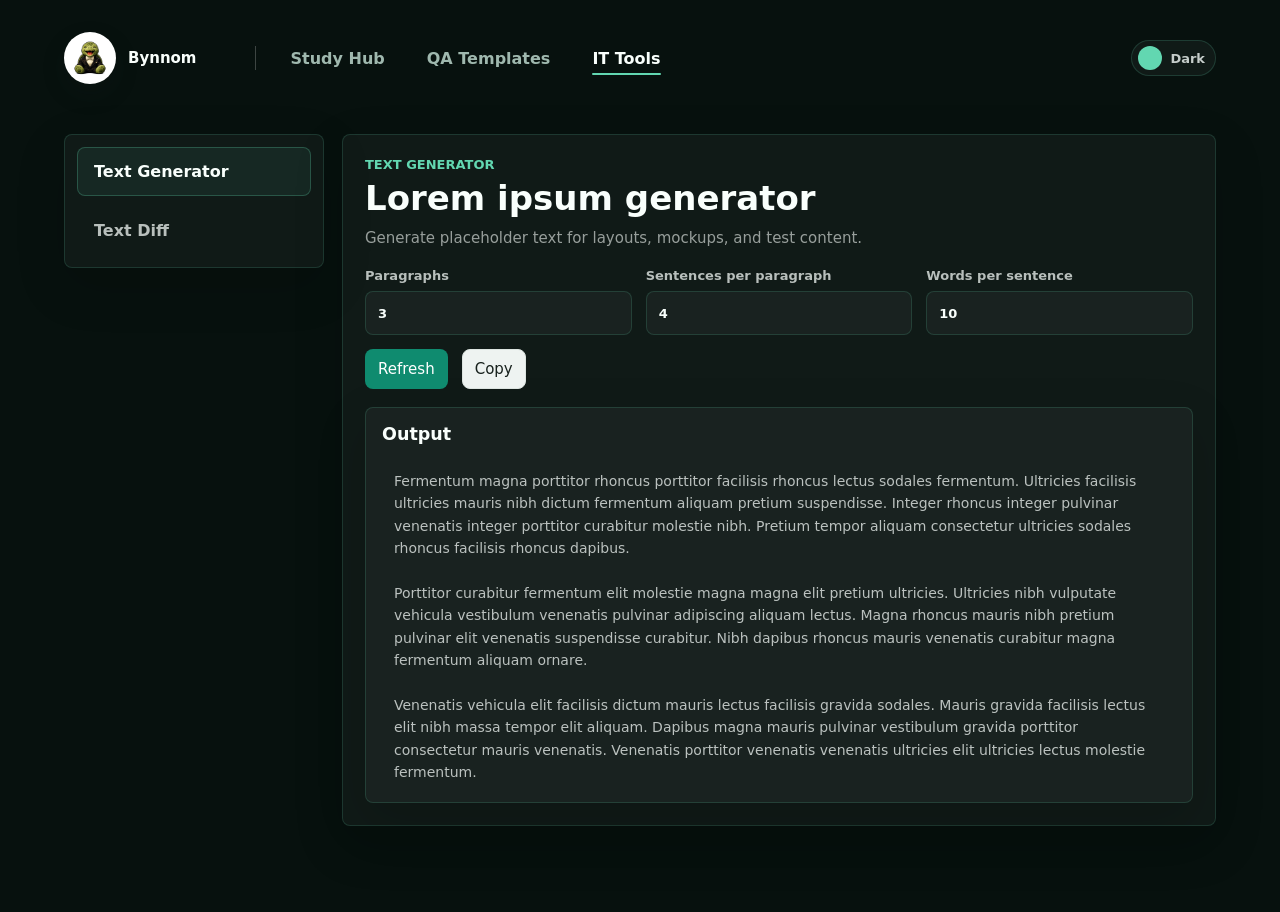
==== it-tools/index.html @ 3374b088 "Add IT tools text generator and diff utilities" ====
<!doctype html>
<html lang="vi">
  <head>
    <meta charset="UTF-8" />
    <meta name="viewport" content="width=device-width, initial-scale=1.0" />
    <title>Bynnom | IT Tools</title>
    <link rel="icon" href="../assets/images/logo.png" />
    <link rel="stylesheet" href="../assets/styles/main.css?v=43" />
  </head>
  <body class="tools-page">
    <header class="home-nav">
      <a class="home-brand" href="../" aria-label="Bynnom home">
        <img class="brand-logo" src="../assets/images/logo.png" alt="Bynnom logo" />
        <span>Bynnom</span>
      </a>
      <nav class="home-nav-actions" aria-label="Main navigation">
        <a id="studyHubAccessLink" class="site-nav-link" href="../study-hub/">Study Hub</a>
        <a class="site-nav-link" href="../qa-templates/">QA Templates</a>
        <a class="site-nav-link" href="./" aria-current="page">IT Tools</a>
      </nav>
      <button class="theme-toggle" type="button" aria-label="Switch to light mode" aria-pressed="false">
        <span class="theme-toggle-icon" aria-hidden="true"></span>
        <span class="theme-toggle-label">Dark</span>
      </button>
    </header>

    <main class="tools-shell">
      <section class="tools-workspace" aria-label="IT tools workspace">
        <aside class="tools-menu" aria-label="Tool options">
          <button class="tool-option active" type="button" data-tool-target="text-generator" aria-current="true">
            <strong>Text Generator</strong>
          </button>
          <button class="tool-option" type="button" data-tool-target="text-diff" aria-current="false">
            <strong>Text Diff</strong>
          </button>
        </aside>

        <section id="text-generator" class="tool-panel" aria-label="Text Generator">
          <div class="tool-panel-head">
            <div>
              <p class="eyebrow">Text Generator</p>
              <h2>Lorem ipsum generator</h2>
              <p class="tool-description">
                Generate placeholder text for layouts, mockups, and test content.
              </p>
            </div>
          </div>

          <form id="textGeneratorForm" class="tool-form">
            <div class="tool-form-row">
              <label>
                Paragraphs
                <input id="paragraphCount" type="number" min="1" max="20" value="3" />
              </label>
              <label>
                Sentences per paragraph
                <input id="sentencesPerParagraph" type="number" min="1" max="12" value="4" />
              </label>
              <label>
                Words per sentence
                <input id="wordsPerSentence" type="number" min="4" max="24" value="10" />
              </label>
            </div>

            <div class="tool-actions">
              <button id="textGeneratorRefresh" class="primary-btn" type="submit">Refresh</button>
              <button id="textGeneratorCopy" class="secondary-btn" type="button">Copy</button>
            </div>
          </form>

          <section class="tool-output" aria-label="Generated text">
            <div class="tool-output-head">
              <h3>Output</h3>
            </div>
            <textarea id="textGeneratorOutput" rows="12" aria-label="Generated text"></textarea>
          </section>
        </section>

        <section id="text-diff" class="tool-panel" aria-label="Text Diff" hidden>
          <div class="tool-panel-head">
            <div>
              <p class="eyebrow">Text Diff</p>
              <h2>Compare two texts</h2>
              <p class="tool-description">
                Paste two versions of text and highlight changed lines.
              </p>
            </div>
          </div>

          <div class="tool-form">
            <div class="diff-input-grid">
              <label>
                Original text
                <div
                  id="originalText"
                  class="diff-editor"
                  contenteditable="true"
                  spellcheck="false"
                  role="textbox"
                  aria-multiline="true"
                  data-placeholder="Paste the original text here..."
                ></div>
              </label>
              <label>
                Changed text
                <div
                  id="changedText"
                  class="diff-editor"
                  contenteditable="true"
                  spellcheck="false"
                  role="textbox"
                  aria-multiline="true"
                  data-placeholder="Paste the changed text here..."
                ></div>
              </label>
            </div>
          </div>
        </section>
      </section>
    </main>

    <dialog id="studyHubLoginDialog" class="auth-dialog" tabindex="-1">
      <form id="studyHubLoginForm" class="auth-card" method="dialog">
        <div>
          <p class="auth-kicker">Private access</p>
          <h2>Study Hub login</h2>
        </div>
        <label>
          Username
          <input id="studyHubUsername" name="username" type="text" autocomplete="username" />
        </label>
        <label>
          Password
          <input id="studyHubPassword" name="password" type="password" autocomplete="current-password" />
        </label>
        <p id="studyHubLoginError" class="auth-error" role="alert"></p>
        <div class="auth-actions">
          <button id="studyHubLoginCancel" class="secondary-btn" type="button">Cancel</button>
          <button class="primary-btn" type="submit">Continue</button>
        </div>
      </form>
    </dialog>

    <script src="../assets/scripts/auth.js?v=2"></script>
    <script src="../assets/scripts/theme.js?v=1"></script>
    <script src="../assets/scripts/text-generator.js?v=11"></script>
  </body>
</html>
---- assets/styles/main.css ----
:root {
  --font-main: Inter, ui-sans-serif, system-ui, -apple-system, BlinkMacSystemFont, "Segoe UI", sans-serif;
  color-scheme: light;
  --bg: #f5f7f8;
  --surface: #ffffff;
  --surface-2: #eef3f1;
  --text: #17211d;
  --muted: #62736b;
  --line: #dce4e0;
  --accent: #0f8b6f;
  --accent-dark: #096450;
  --warn: #b76e00;
  --danger: #b42318;
  --shadow: 0 16px 35px rgba(23, 33, 29, 0.08);
  --radius: 8px;
}

* {
  box-sizing: border-box;
}

body {
  --page-x: clamp(18px, 5vw, 64px);
  --workspace-bg: #07110e;
  margin: 0;
  min-height: 100vh;
  background: var(--bg);
  color: var(--text);
  font-family: var(--font-main);
}

button,
input,
textarea,
select {
  font: inherit;
}

button {
  cursor: pointer;
}

.home-page {
  min-height: 100vh;
  padding: 24px var(--page-x);
  background: var(--workspace-bg);
  color: #f9fffc;
}

.home-nav {
  display: flex;
  align-items: center;
  gap: clamp(28px, 5vw, 58px);
  max-width: 1240px;
  margin: 0 auto;
  padding: 8px 0;
}

.home-nav-actions {
  display: flex;
  align-items: center;
  gap: clamp(20px, 4vw, 42px);
  position: relative;
  padding-left: clamp(22px, 4vw, 36px);
}

.home-nav-actions::before {
  position: absolute;
  left: 0;
  width: 1px;
  height: 24px;
  background: rgba(255, 255, 255, 0.22);
  content: "";
}

.home-brand {
  display: flex;
  align-items: center;
  gap: 12px;
  color: inherit;
  font-weight: 800;
  text-decoration: none;
}

.site-nav-link {
  position: relative;
  color: #9fb8ae;
  font-size: 16px;
  font-weight: 800;
  text-decoration: none;
}

.site-nav-link::after {
  position: absolute;
  right: 0;
  bottom: -7px;
  left: 0;
  height: 2px;
  border-radius: 999px;
  background: #62d7b1;
  content: "";
  opacity: 0;
  transform: scaleX(0.45);
  transition: opacity 160ms ease, transform 160ms ease;
}

.site-nav-link:hover {
  color: #c3f3df;
}

.site-nav-link[aria-current="page"] {
  color: #f9fffc;
}

.site-nav-link:hover::after {
  opacity: 1;
  transform: scaleX(1);
}

.site-nav-link[aria-current="page"]::after {
  opacity: 1;
  transform: scaleX(1);
}

.theme-toggle {
  display: inline-flex;
  align-items: center;
  gap: 8px;
  min-height: 36px;
  margin-left: auto;
  padding: 5px 10px 5px 6px;
  border: 1px solid rgba(98, 215, 177, 0.18);
  border-radius: 999px;
  background: rgba(255, 255, 255, 0.04);
  color: rgba(249, 255, 252, 0.78);
  font-size: 13px;
  font-weight: 800;
}

.theme-toggle-icon {
  position: relative;
  width: 24px;
  height: 24px;
  border-radius: 50%;
  background: #62d7b1;
}

.theme-toggle-icon::before {
  display: none;
}

.theme-toggle:hover {
  border-color: rgba(98, 215, 177, 0.34);
  color: #f9fffc;
}

.home-placeholder {
  display: grid;
  min-height: calc(100vh - 128px);
  place-items: center;
}

.coming-soon-panel {
  width: min(100%, 520px);
  padding: 30px;
  border: 1px solid rgba(98, 215, 177, 0.18);
  border-radius: var(--radius);
  background: rgba(255, 255, 255, 0.035);
  box-shadow: 0 24px 70px rgba(0, 0, 0, 0.18);
  text-align: center;
}

.coming-soon-panel span {
  color: #62d7b1;
  font-size: 12px;
  font-weight: 900;
  letter-spacing: 0;
  text-transform: uppercase;
}

.coming-soon-panel h1,
.coming-soon-panel p {
  margin: 0;
}

.coming-soon-panel h1 {
  margin-top: 12px;
  color: #f9fffc;
  font-size: clamp(26px, 4vw, 38px);
  line-height: 1.12;
}

.coming-soon-panel p {
  margin-top: 12px;
  color: rgba(249, 255, 252, 0.58);
  line-height: 1.7;
}

.auth-dialog {
  width: min(calc(100% - 32px), 420px);
  border: 0;
  border-radius: var(--radius);
  padding: 0;
  background: transparent;
  color: #f9fffc;
}

.auth-dialog::backdrop {
  background: rgba(0, 0, 0, 0.68);
  backdrop-filter: blur(4px);
}

.auth-card {
  display: grid;
  gap: 16px;
  padding: 24px;
  border: 1px solid rgba(98, 215, 177, 0.22);
  border-radius: var(--radius);
  background: #0b1814;
  box-shadow: 0 24px 70px rgba(0, 0, 0, 0.32);
}

.auth-card h2,
.auth-card p {
  margin: 0;
}

.auth-kicker {
  color: #62d7b1;
  font-size: 12px;
  font-weight: 900;
  text-transform: uppercase;
}

.auth-card h2 {
  margin-top: 6px;
  font-size: 26px;
}

.auth-card label {
  color: rgba(249, 255, 252, 0.72);
}

.auth-card input {
  min-height: 44px;
  border-color: rgba(255, 255, 255, 0.16);
  background: rgba(255, 255, 255, 0.06);
  color: #f9fffc;
  font-size: 16px;
  -webkit-text-size-adjust: 100%;
}

.auth-error {
  min-height: 20px;
  color: #ffb4ab;
  font-size: 13px;
  font-weight: 700;
}

.auth-actions {
  display: flex;
  justify-content: flex-end;
  gap: 10px;
}

.template-library {
  display: grid;
  gap: 14px;
}

.template-library article {
  padding: 18px;
  border: 1px solid var(--line);
  border-radius: var(--radius);
  background: var(--surface);
}

.template-library p {
  margin-top: 8px;
  color: var(--muted);
  line-height: 1.55;
}

.templates-page {
  min-height: 100vh;
  padding: 24px var(--page-x);
  background: var(--workspace-bg);
  color: #f9fffc;
}

.tools-page {
  min-height: 100vh;
  padding: 24px var(--page-x);
  background: var(--workspace-bg);
  color: #f9fffc;
  font-size: 15px;
}

.templates-topbar,
.templates-shell,
.tools-shell {
  margin: 0 auto;
}

.templates-topbar {
  display: flex;
  align-items: center;
  justify-content: space-between;
  gap: 18px;
  max-width: 1240px;
  padding: 8px 0;
}

.templates-shell,
.tools-shell {
  max-width: 1180px;
}

.templates-shell,
.tools-shell {
  padding: clamp(34px, 6vw, 62px) 0;
}

.tools-shell {
  padding-top: clamp(24px, 4vw, 42px);
}

.templates-head,
.tools-head {
  max-width: 680px;
  margin-bottom: 24px;
}

.templates-head h1,
.templates-head p,
.tools-head h1,
.tools-head p,
.template-library h2,
.template-library p {
  margin: 0;
}

.templates-head h1,
.tools-head h1 {
  margin-top: 8px;
  color: #f9fffc;
  font-size: clamp(34px, 5vw, 58px);
  line-height: 1.05;
}

.templates-head p,
.tools-head p {
  margin-top: 12px;
  color: rgba(249, 255, 252, 0.58);
  line-height: 1.7;
}

.templates-page .eyebrow,
.templates-page .template-library span,
.tools-page .eyebrow {
  color: #62d7b1;
}

.templates-page .template-library article {
  border-color: rgba(98, 215, 177, 0.16);
  background: rgba(255, 255, 255, 0.04);
  box-shadow: 0 18px 50px rgba(0, 0, 0, 0.16);
}

.templates-page .template-library h2 {
  color: #f9fffc;
}

.templates-page .template-library p {
  color: rgba(249, 255, 252, 0.58);
}

.template-library {
  grid-template-columns: repeat(3, minmax(0, 1fr));
}

.template-library article {
  min-height: 190px;
}

.template-library span {
  color: var(--accent);
  font-size: 13px;
  font-weight: 800;
}

.template-library h2 {
  margin-top: 16px;
  font-size: 22px;
}

.tools-workspace {
  --tool-content-height: clamp(300px, 36vh, 380px);
  --tool-panel-height: clamp(620px, 68vh, 700px);
  display: grid;
  grid-template-columns: minmax(210px, 260px) minmax(0, 1fr);
  gap: 18px;
  align-items: start;
}

.tools-menu,
.tool-panel,
.tool-output {
  border: 1px solid rgba(98, 215, 177, 0.16);
  border-radius: var(--radius);
  background: rgba(255, 255, 255, 0.04);
  box-shadow: 0 18px 50px rgba(0, 0, 0, 0.16);
}

.tools-menu {
  display: grid;
  gap: 10px;
  padding: 12px;
}

.tool-option {
  display: flex;
  align-items: center;
  width: 100%;
  border: 1px solid transparent;
  border-radius: var(--radius);
  padding: 14px 16px;
  background: transparent;
  color: rgba(249, 255, 252, 0.72);
  text-align: left;
}

.tool-option.active,
.tool-option:hover {
  border-color: rgba(98, 215, 177, 0.26);
  background: rgba(98, 215, 177, 0.08);
  color: #f9fffc;
}

.tool-option span,
.tool-panel .eyebrow {
  color: #62d7b1;
  font-size: 13px;
  font-weight: 900;
  text-transform: uppercase;
}

.tool-panel .eyebrow {
  margin: 0;
}

.tool-option strong {
  font-size: 16px;
}

.tool-panel {
  min-height: var(--tool-panel-height);
  padding: 22px;
}

.tool-panel[hidden] {
  display: none;
}

#text-diff {
  min-height: 0;
}

.tool-panel-head,
.tool-output-head,
.tool-actions {
  display: flex;
  align-items: center;
  justify-content: space-between;
  gap: 14px;
}

.tool-panel-head {
  margin-bottom: 18px;
}

.tool-description {
  max-width: 520px;
  margin: 8px 0 0;
  color: rgba(249, 255, 252, 0.58);
  line-height: 1.6;
}

.tool-panel-head h2,
.tool-output h3 {
  margin: 0;
  color: #f9fffc;
}

.tool-panel-head h2 {
  margin-top: 6px;
  font-size: clamp(24px, 3.4vw, 34px);
}

.tool-panel-head > span {
  border: 1px solid rgba(98, 215, 177, 0.22);
  border-radius: 999px;
  padding: 6px 10px;
  color: #62d7b1;
  font-size: 12px;
  font-weight: 900;
}

.tool-form {
  display: grid;
  gap: 14px;
}

.tool-form label {
  display: grid;
  gap: 8px;
  color: rgba(249, 255, 252, 0.72);
  font-weight: 800;
}

.tool-form textarea,
.tool-form input,
.tool-form select {
  width: 100%;
  border: 1px solid rgba(98, 215, 177, 0.16);
  border-radius: var(--radius);
  background: rgba(255, 255, 255, 0.04);
  color: #f9fffc;
  padding: 12px;
}

.tool-form input {
  min-height: 44px;
}

.tool-form input[type="number"] {
  appearance: textfield;
  -moz-appearance: textfield;
}

.tool-form input[type="number"]::-webkit-outer-spin-button,
.tool-form input[type="number"]::-webkit-inner-spin-button {
  margin: 0;
  -webkit-appearance: none;
}

.tool-form textarea {
  min-height: 140px;
  resize: vertical;
}

.tool-form textarea::placeholder {
  color: rgba(249, 255, 252, 0.42);
}

.tool-form-row {
  display: grid;
  grid-template-columns: repeat(3, minmax(0, 1fr));
  gap: 14px;
}

.diff-input-grid {
  display: grid;
  grid-template-columns: repeat(2, minmax(0, 1fr));
  gap: 14px;
}

.diff-editor {
  height: var(--tool-content-height);
  border: 1px solid rgba(98, 215, 177, 0.16);
  border-radius: var(--radius);
  background: rgba(255, 255, 255, 0.04);
  color: rgba(249, 255, 252, 0.72);
  overflow: auto;
  padding: 12px;
  font-family: var(--font-main);
  font-size: 13px;
  line-height: 1.6;
  white-space: pre;
  word-break: normal;
  overflow-wrap: normal;
  caret-color: #f9fffc;
  outline: none;
}

.diff-editor:empty::before {
  color: rgba(249, 255, 252, 0.42);
  content: attr(data-placeholder);
}

.tool-actions {
  justify-content: flex-start;
}

.tool-output {
  margin-top: 18px;
  padding: 16px;
}

.tool-output textarea {
  width: 100%;
  height: var(--tool-content-height);
  min-height: 0;
  margin: 14px 0 0;
  border: 0;
  background: transparent;
  white-space: pre-wrap;
  color: rgba(249, 255, 252, 0.72);
  font-family: inherit;
  font-size: 14px;
  line-height: 1.6;
  overflow: auto;
  resize: none;
}

.diff-line {
  display: block;
  min-height: 1.6em;
  margin: 0 -4px;
  border-radius: 4px;
  padding: 0 4px;
  white-space: pre;
}

.diff-line.added {
  border: 1px solid rgba(98, 215, 177, 0.18);
  background: rgba(98, 215, 177, 0.14);
  color: #d7fff0;
}

.diff-line.removed {
  border: 1px solid rgba(255, 180, 171, 0.18);
  background: rgba(255, 180, 171, 0.14);
  color: #ffd6d1;
}

.diff-line.unchanged {
  border: 1px solid transparent;
  background: rgba(255, 255, 255, 0.035);
}

.sidebar {
  position: fixed;
  inset: 0 auto 0 0;
  width: 292px;
  display: flex;
  flex-direction: column;
  gap: 18px;
  padding: 22px;
  background: #10231d;
  color: #f9fffc;
  overflow-y: auto;
}

.brand {
  display: flex;
  align-items: center;
  gap: 12px;
  padding-bottom: 16px;
  border-bottom: 1px solid rgba(255, 255, 255, 0.14);
  color: inherit;
  text-decoration: none;
}

.brand:hover h1 {
  color: #c3f3df;
}

.brand-logo {
  display: block;
  width: 52px;
  height: 52px;
  border: 0;
  border-radius: 50%;
  background: #ffffff;
  object-fit: cover;
  padding: 4px;
  box-shadow: 0 10px 24px rgba(23, 33, 29, 0.16);
}

.brand h1,
.brand p,
.topbar h2,
.topbar p {
  margin: 0;
}

.brand h1 {
  font-size: 20px;
}

.brand p {
  color: #b8c9c2;
  font-size: 13px;
}

.nav {
  display: grid;
  gap: 8px;
}

.nav button {
  display: flex;
  align-items: center;
  justify-content: space-between;
  width: 100%;
  min-height: 40px;
  padding: 9px 10px;
  border: 1px solid transparent;
  border-radius: var(--radius);
  background: transparent;
  color: #f9fffc;
  text-align: left;
}

.nav button:hover,
.nav button.active {
  background: rgba(255, 255, 255, 0.1);
  border-color: rgba(255, 255, 255, 0.12);
}

.nav strong {
  color: #e6c15a;
  font-size: 12px;
}

.ghost-btn,
.primary-btn,
.secondary-btn {
  display: inline-flex;
  align-items: center;
  justify-content: center;
  min-height: 40px;
  border-radius: var(--radius);
  border: 1px solid transparent;
  padding: 9px 12px;
  text-decoration: none;
}

.ghost-btn {
  width: 100%;
  background: rgba(255, 255, 255, 0.08);
  color: #f9fffc;
  text-align: center;
}

.primary-btn {
  background: var(--accent);
  color: #ffffff;
}

.primary-btn:hover {
  background: var(--accent-dark);
}

.secondary-btn {
  background: var(--surface-2);
  color: var(--text);
  border-color: var(--line);
}

.nav-link {
  white-space: nowrap;
}

.app-shell {
  margin-left: 292px;
  padding: 28px;
}

.topbar {
  display: flex;
  align-items: center;
  justify-content: space-between;
  gap: 20px;
  margin-bottom: 20px;
}

.eyebrow {
  color: var(--accent-dark);
  font-size: 12px;
  font-weight: 800;
  letter-spacing: 0;
  text-transform: uppercase;
}

.topbar h2 {
  margin-top: 4px;
  font-size: 28px;
}

.search-wrap {
  flex: 1;
  max-width: 460px;
}

.search-wrap input,
select,
form input,
textarea {
  width: 100%;
  border: 1px solid var(--line);
  border-radius: var(--radius);
  background: var(--surface);
  color: var(--text);
  outline: none;
}

.search-wrap input,
select,
form input {
  min-height: 44px;
  padding: 0 12px;
}

textarea {
  min-height: 170px;
  padding: 12px;
  resize: vertical;
}

input:focus,
textarea:focus,
select:focus {
  border-color: var(--accent);
  box-shadow: 0 0 0 3px rgba(15, 139, 111, 0.14);
}

.stats-grid {
  display: grid;
  grid-template-columns: repeat(3, minmax(0, 1fr));
  gap: 14px;
  margin-bottom: 18px;
}

.stats-grid article {
  padding: 18px;
  background: var(--surface);
  border: 1px solid var(--line);
  border-radius: var(--radius);
}

.stats-grid strong {
  display: block;
  font-size: 30px;
}

.stats-grid span {
  color: var(--muted);
  font-size: 14px;
}

.toolbar {
  display: flex;
  justify-content: space-between;
  gap: 14px;
  margin-bottom: 18px;
}

.segmented {
  display: flex;
  flex-wrap: wrap;
  gap: 6px;
  padding: 5px;
  background: var(--surface-2);
  border: 1px solid var(--line);
  border-radius: var(--radius);
}

.mode-btn {
  min-height: 34px;
  padding: 6px 11px;
  border: 0;
  border-radius: 6px;
  background: transparent;
  color: var(--muted);
}

.mode-btn.active {
  background: var(--surface);
  color: var(--text);
  box-shadow: 0 6px 16px rgba(23, 33, 29, 0.08);
}

.toolbar select {
  width: 210px;
}

.content-grid {
  display: grid;
  grid-template-columns: repeat(auto-fill, minmax(315px, 1fr));
  gap: 16px;
}

.note-card,
.flashcard,
.quiz-panel,
.editor-view form,
.paste-panel,
.empty-state {
  background: var(--surface);
  border: 1px solid var(--line);
  border-radius: var(--radius);
  box-shadow: var(--shadow);
}

.note-card {
  display: flex;
  min-height: 278px;
  flex-direction: column;
  padding: 18px;
}

.note-card.review {
  border-color: rgba(183, 110, 0, 0.45);
}

.note-card.done {
  border-color: rgba(15, 139, 111, 0.5);
}

.card-meta,
.flashcard-head,
.quiz-head {
  display: flex;
  justify-content: space-between;
  gap: 12px;
}

.card-meta span,
.flashcard-head span {
  color: var(--muted);
  font-size: 12px;
  font-weight: 700;
}

.note-card h3 {
  margin: 14px 0 8px;
  font-size: 18px;
  line-height: 1.3;
}

.note-card p,
.answer-body,
.quiz-panel p,
.paste-panel p {
  color: #3c4d45;
  line-height: 1.6;
}

.answer-body p {
  margin: 0 0 10px;
}

.answer-body ul,
.answer-body ol {
  margin: 0 0 10px 20px;
  padding: 0;
}

.answer-body li {
  margin: 5px 0;
}

.card-actions {
  display: flex;
  flex-wrap: wrap;
  gap: 8px;
  margin-top: auto;
  padding-top: 14px;
}

.card-actions button {
  min-height: 34px;
  border: 1px solid var(--line);
  border-radius: 6px;
  background: var(--surface-2);
  color: var(--text);
  padding: 6px 10px;
}

.card-actions button.selected {
  background: var(--accent);
  color: #ffffff;
  border-color: var(--accent);
}

.card-actions button[data-action="delete"] {
  margin-left: auto;
  color: var(--danger);
}

.edit-banner {
  display: flex;
  align-items: center;
  justify-content: space-between;
  gap: 12px;
  padding: 10px 12px;
  border: 1px solid rgba(15, 139, 111, 0.28);
  border-radius: var(--radius);
  background: rgba(15, 139, 111, 0.08);
  color: var(--accent-dark);
  font-size: 13px;
  font-weight: 800;
}

.edit-banner button {
  min-height: 30px;
  border: 1px solid var(--line);
  border-radius: 6px;
  background: var(--surface);
  color: var(--text);
  padding: 4px 9px;
}

.study-view {
  max-width: 900px;
}

.flashcard,
.quiz-panel {
  padding: 24px;
}

.flashcard h3,
.quiz-panel h3 {
  margin: 24px 0 14px;
  font-size: 26px;
  line-height: 1.25;
}

.actions {
  display: flex;
  flex-wrap: wrap;
  gap: 10px;
  margin-top: 18px;
}

.quiz-head {
  align-items: start;
}

.quiz-head h3 {
  margin-top: 4px;
}

.quiz-head strong {
  padding: 8px 10px;
  border-radius: 6px;
  background: var(--surface-2);
}

details {
  margin-top: 14px;
  border: 1px solid var(--line);
  border-radius: var(--radius);
  padding: 12px;
  background: #fbfcfc;
}

summary {
  cursor: pointer;
  font-weight: 800;
}

.editor-view {
  display: grid;
  grid-template-columns: minmax(0, 1fr) minmax(280px, 420px);
  gap: 16px;
}

.editor-view form,
.paste-panel {
  padding: 18px;
}

form {
  display: grid;
  gap: 14px;
}

label {
  display: grid;
  gap: 7px;
  color: var(--muted);
  font-size: 13px;
  font-weight: 700;
}

.form-row {
  display: grid;
  grid-template-columns: minmax(0, 1fr) 160px;
  gap: 12px;
}

.paste-panel h3 {
  margin: 0 0 8px;
}

.empty-state {
  grid-column: 1 / -1;
  padding: 32px;
  color: var(--muted);
  text-align: center;
}

.study-hub-page {
  --workspace-rail: max(var(--page-x), calc((100vw - 1240px) / 2));
  min-height: 100vh;
  padding: 24px var(--page-x);
  background: var(--workspace-bg);
  color: #f9fffc;
}

.study-hub-page .home-nav {
  margin-bottom: 24px;
}

.study-hub-page .sidebar {
  inset: 116px auto 0 var(--workspace-rail);
  width: 260px;
  padding: 0 22px 24px 0;
  background: transparent;
  border-right: 1px solid rgba(98, 215, 177, 0.12);
}

.study-hub-page .app-shell {
  max-width: calc(1240px - 292px);
  margin-left: calc(var(--workspace-rail) + 292px - var(--page-x));
  padding: 0 0 28px 28px;
}

.study-hub-page .topbar {
  padding-bottom: 18px;
  border-bottom: 1px solid rgba(98, 215, 177, 0.12);
}

.study-hub-page .topbar h2,
.study-hub-page .note-card h3,
.study-hub-page .flashcard h3,
.study-hub-page .quiz-panel h3,
.study-hub-page .paste-panel h3 {
  color: #f9fffc;
}

.study-hub-page .nav button {
  border-color: rgba(98, 215, 177, 0.16);
  background: rgba(255, 255, 255, 0.04);
  color: rgba(249, 255, 252, 0.78);
}

.study-hub-page .nav button:hover,
.study-hub-page .nav button.active {
  border-color: rgba(98, 215, 177, 0.16);
  background: rgba(255, 255, 255, 0.04);
  color: #f9fffc;
}

.study-hub-page .nav strong,
.study-hub-page .eyebrow {
  color: #62d7b1;
}

.study-hub-page .stats-grid article,
.study-hub-page .note-card,
.study-hub-page .flashcard,
.study-hub-page .quiz-panel,
.study-hub-page .editor-view form,
.study-hub-page .paste-panel,
.study-hub-page .empty-state {
  border-color: rgba(98, 215, 177, 0.16);
  background: rgba(255, 255, 255, 0.03);
  box-shadow: 0 18px 50px rgba(0, 0, 0, 0.16);
}

.study-hub-page .search-wrap input,
.study-hub-page select,
.study-hub-page form input,
.study-hub-page textarea {
  border-color: rgba(98, 215, 177, 0.16);
  background: rgba(255, 255, 255, 0.04);
  color: #f9fffc;
}

.study-hub-page input::placeholder,
.study-hub-page textarea::placeholder {
  color: rgba(249, 255, 252, 0.38);
}

.study-hub-page .stats-grid span,
.study-hub-page .card-meta span,
.study-hub-page .flashcard-head span,
.study-hub-page label,
.study-hub-page .mode-btn,
.study-hub-page .empty-state {
  color: rgba(249, 255, 252, 0.58);
}

.study-hub-page .note-card p,
.study-hub-page .answer-body,
.study-hub-page .quiz-panel p,
.study-hub-page .paste-panel p {
  color: rgba(249, 255, 252, 0.72);
}

.study-hub-page .segmented {
  border-color: rgba(98, 215, 177, 0.16);
  background: rgba(255, 255, 255, 0.03);
}

.study-hub-page .mode-btn.active {
  background: rgba(98, 215, 177, 0.1);
  color: #f9fffc;
  box-shadow: none;
}

.study-hub-page .secondary-btn,
.study-hub-page .card-actions button,
.study-hub-page .edit-banner button {
  border-color: rgba(98, 215, 177, 0.16);
  background: rgba(255, 255, 255, 0.04);
  color: #f9fffc;
}

.study-hub-page .primary-btn,
.study-hub-page .card-actions button.selected {
  border-color: var(--accent);
  background: var(--accent);
  color: #ffffff;
}

.study-hub-page .primary-btn:hover {
  background: var(--accent-dark);
}

.study-hub-page .card-actions button[data-action="delete"] {
  color: #ffb4ab;
}

.study-hub-page .note-card.review {
  border-color: rgba(183, 110, 0, 0.55);
}

.study-hub-page .note-card.done {
  border-color: rgba(98, 215, 177, 0.45);
}

.study-hub-page .edit-banner {
  border-color: rgba(98, 215, 177, 0.22);
  background: rgba(98, 215, 177, 0.08);
  color: #c3f3df;
}

.study-hub-page .quiz-head strong,
.study-hub-page details {
  border-color: rgba(98, 215, 177, 0.16);
  background: rgba(255, 255, 255, 0.03);
  color: #f9fffc;
}

.back-to-top {
  position: fixed;
  right: clamp(18px, 4vw, 42px);
  bottom: clamp(18px, 4vw, 36px);
  z-index: 30;
  display: grid;
  width: 46px;
  height: 46px;
  place-items: center;
  border: 1px solid rgba(98, 215, 177, 0.22);
  border-radius: 50%;
  background: rgba(11, 24, 20, 0.92);
  box-shadow: 0 18px 46px rgba(0, 0, 0, 0.28);
  opacity: 0;
  pointer-events: none;
  transform: translateY(10px);
  transition: opacity 160ms ease, transform 160ms ease;
}

.back-to-top::before {
  width: 11px;
  height: 11px;
  border-top: 3px solid #62d7b1;
  border-left: 3px solid #62d7b1;
  content: "";
  transform: translateY(3px) rotate(45deg);
}

.back-to-top.is-visible {
  opacity: 1;
  pointer-events: auto;
  transform: translateY(0);
}

.back-to-top:hover {
  border-color: rgba(98, 215, 177, 0.42);
  background: #0f231d;
}

html[data-theme="light"] body {
  --workspace-bg: #f4f7f2;
  --surface: #ffffff;
  --surface-2: #e9f1ec;
  --text: #17211d;
  --muted: #65746d;
  --line: #d8e3dd;
  --shadow: 0 18px 46px rgba(23, 33, 29, 0.08);
}

html[data-theme="light"] .home-page,
html[data-theme="light"] .templates-page,
html[data-theme="light"] .tools-page,
html[data-theme="light"] .study-hub-page {
  color: #17211d;
}

html[data-theme="light"] .home-nav-actions::before {
  background: rgba(23, 33, 29, 0.18);
}

html[data-theme="light"] .site-nav-link {
  color: #65746d;
}

html[data-theme="light"] .site-nav-link:hover,
html[data-theme="light"] .site-nav-link[aria-current="page"],
html[data-theme="light"] .home-brand,
html[data-theme="light"] .coming-soon-panel h1,
html[data-theme="light"] .templates-head h1,
html[data-theme="light"] .templates-page .template-library h2,
html[data-theme="light"] .tools-head h1,
html[data-theme="light"] .study-hub-page .topbar h2,
html[data-theme="light"] .study-hub-page .note-card h3,
html[data-theme="light"] .study-hub-page .flashcard h3,
html[data-theme="light"] .study-hub-page .quiz-panel h3,
html[data-theme="light"] .study-hub-page .paste-panel h3 {
  color: #17211d;
}

html[data-theme="light"] .templates-head p,
html[data-theme="light"] .templates-page .template-library p,
html[data-theme="light"] .tools-head p,
html[data-theme="light"] .tool-description,
html[data-theme="light"] .tool-option,
html[data-theme="light"] .tool-option small,
html[data-theme="light"] .tool-form label,
html[data-theme="light"] .tool-output textarea,
html[data-theme="light"] .coming-soon-panel p,
html[data-theme="light"] .study-hub-page .stats-grid span,
html[data-theme="light"] .study-hub-page .card-meta span,
html[data-theme="light"] .study-hub-page .flashcard-head span,
html[data-theme="light"] .study-hub-page label,
html[data-theme="light"] .study-hub-page .mode-btn,
html[data-theme="light"] .study-hub-page .empty-state,
html[data-theme="light"] .study-hub-page .note-card p,
html[data-theme="light"] .study-hub-page .answer-body,
html[data-theme="light"] .study-hub-page .quiz-panel p,
html[data-theme="light"] .study-hub-page .paste-panel p {
  color: #65746d;
}

html[data-theme="light"] .study-hub-page input::placeholder,
html[data-theme="light"] .study-hub-page textarea::placeholder {
  color: rgba(101, 116, 109, 0.72);
}

html[data-theme="light"] .coming-soon-panel,
html[data-theme="light"] .templates-page .template-library article,
html[data-theme="light"] .tools-menu,
html[data-theme="light"] .tool-panel,
html[data-theme="light"] .tool-output,
html[data-theme="light"] .study-hub-page .stats-grid article,
html[data-theme="light"] .study-hub-page .note-card,
html[data-theme="light"] .study-hub-page .flashcard,
html[data-theme="light"] .study-hub-page .quiz-panel,
html[data-theme="light"] .study-hub-page .editor-view form,
html[data-theme="light"] .study-hub-page .paste-panel,
html[data-theme="light"] .study-hub-page .empty-state {
  border-color: #d8e3dd;
  background: #ffffff;
  box-shadow: var(--shadow);
}

html[data-theme="light"] .theme-toggle,
html[data-theme="light"] .tool-form textarea,
html[data-theme="light"] .tool-form input,
html[data-theme="light"] .tool-form select,
html[data-theme="light"] .study-hub-page .nav button,
html[data-theme="light"] .study-hub-page .segmented,
html[data-theme="light"] .study-hub-page .secondary-btn,
html[data-theme="light"] .study-hub-page .card-actions button,
html[data-theme="light"] .study-hub-page .edit-banner button,
html[data-theme="light"] .study-hub-page .quiz-head strong,
html[data-theme="light"] .study-hub-page details,
html[data-theme="light"] .study-hub-page .search-wrap input,
html[data-theme="light"] .study-hub-page select,
html[data-theme="light"] .study-hub-page form input,
html[data-theme="light"] .study-hub-page textarea {
  border-color: #d8e3dd;
  background: rgba(255, 255, 255, 0.78);
  color: #17211d;
}

html[data-theme="light"] .study-hub-page .nav button:hover,
html[data-theme="light"] .study-hub-page .nav button.active,
html[data-theme="light"] .study-hub-page .mode-btn.active {
  border-color: rgba(15, 139, 111, 0.24);
  background: #e9f1ec;
  color: #17211d;
}

html[data-theme="light"] .tool-option.active,
html[data-theme="light"] .tool-option:hover {
  border-color: rgba(15, 139, 111, 0.24);
  background: #e9f1ec;
  color: #17211d;
}

html[data-theme="light"] .tool-panel-head h2,
html[data-theme="light"] .tool-output h3 {
  color: #17211d;
}

html[data-theme="light"] .tool-form textarea::placeholder {
  color: rgba(101, 116, 109, 0.62);
}

html[data-theme="light"] .diff-editor {
  border-color: #d8e3dd;
  background: rgba(255, 255, 255, 0.78);
  color: #17211d;
  caret-color: #17211d;
}

html[data-theme="light"] .diff-editor:empty::before {
  color: rgba(101, 116, 109, 0.62);
}

html[data-theme="light"] .diff-line.added {
  border-color: rgba(15, 139, 111, 0.14);
  background: rgba(15, 139, 111, 0.1);
  color: #145746;
}

html[data-theme="light"] .diff-line.removed {
  border-color: rgba(180, 35, 24, 0.12);
  background: rgba(180, 35, 24, 0.08);
  color: #8f2018;
}

html[data-theme="light"] .diff-line.unchanged {
  background: rgba(23, 33, 29, 0.04);
}

html[data-theme="light"] .theme-toggle-icon {
  background: #f0c95b;
}

html[data-theme="light"] .auth-dialog {
  color: #17211d;
}

html[data-theme="light"] .auth-dialog::backdrop {
  background: rgba(23, 33, 29, 0.38);
}

html[data-theme="light"] .auth-card {
  border-color: #d8e3dd;
  background: #ffffff;
  box-shadow: 0 24px 70px rgba(23, 33, 29, 0.16);
}

html[data-theme="light"] .auth-card h2 {
  color: #17211d;
}

html[data-theme="light"] .auth-card label {
  color: #65746d;
}

html[data-theme="light"] .auth-card input {
  border-color: #d8e3dd;
  background: #f9fffc;
  color: #17211d;
}

html[data-theme="light"] .auth-error {
  color: #b42318;
}

html[data-theme="light"] .back-to-top {
  background: rgba(255, 255, 255, 0.94);
  box-shadow: 0 18px 46px rgba(23, 33, 29, 0.12);
}

.hidden {
  display: none !important;
}

@media (max-width: 900px) {
  .template-library {
    grid-template-columns: 1fr;
  }

  .tools-workspace {
    grid-template-columns: 1fr;
  }

  .tool-panel {
    height: auto;
    overflow: visible;
  }

  .sidebar {
    position: static;
    width: auto;
    max-height: none;
  }

  .app-shell {
    margin-left: 0;
    padding: 18px;
  }

  .study-hub-page .sidebar {
    position: static;
    width: auto;
    padding: 0 0 18px;
    border-right: 0;
  }

  .study-hub-page .app-shell {
    margin-left: 0;
    padding: 0;
  }

  .topbar,
  .toolbar {
    align-items: stretch;
    flex-direction: column;
  }

  .search-wrap,
  .toolbar select {
    max-width: none;
    width: 100%;
  }

  .stats-grid,
  .editor-view,
  .form-row,
  .tool-form-row,
  .diff-input-grid {
    grid-template-columns: 1fr;
  }
}

@media (max-width: 560px) {
  .home-page,
  .templates-page,
  .tools-page,
  .study-hub-page {
    padding: 18px;
  }

  .study-hub-page {
    --workspace-rail: 18px;
  }

  .study-hub-page .sidebar {
    padding: 26px 18px 24px var(--workspace-rail);
  }

  .templates-topbar {
    align-items: stretch;
    flex-direction: column;
  }

  .home-nav {
    align-items: center;
    flex-wrap: wrap;
    gap: 18px;
  }

  .home-nav-actions {
    flex-wrap: wrap;
    gap: 18px;
  }

  .templates-topbar .secondary-btn {
    width: 100%;
  }

  .content-grid {
    grid-template-columns: 1fr;
  }

  .stats-grid {
    gap: 10px;
  }

  .topbar h2,
  .flashcard h3,
  .quiz-panel h3 {
    font-size: 22px;
  }

  .card-actions button {
    flex: 1 1 auto;
  }

  .card-actions button[data-action="delete"] {
    margin-left: 0;
  }
}
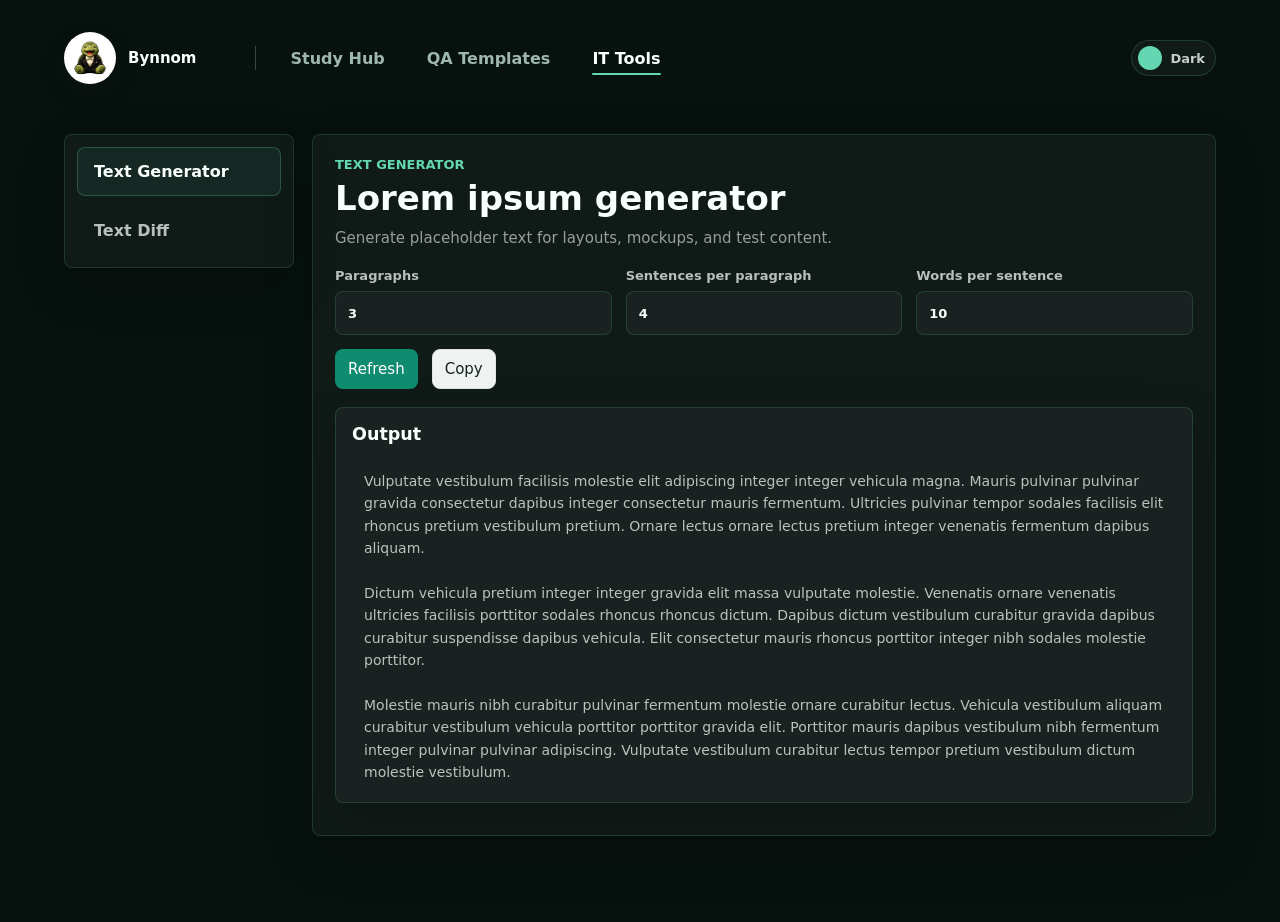
==== commit f3869212: "Fix IT tools panel layout and remove asset cache params" ====
--- a/it-tools/index.html
+++ b/it-tools/index.html
@@ -5,7 +5,7 @@
     <meta name="viewport" content="width=device-width, initial-scale=1.0" />
     <title>Bynnom | IT Tools</title>
     <link rel="icon" href="../assets/images/logo.png" />
-    <link rel="stylesheet" href="../assets/styles/main.css?v=43" />
+    <link rel="stylesheet" href="../assets/styles/main.css" />
   </head>
   <body class="tools-page">
     <header class="home-nav">
@@ -141,8 +141,8 @@
       </form>
     </dialog>
 
-    <script src="../assets/scripts/auth.js?v=2"></script>
-    <script src="../assets/scripts/theme.js?v=1"></script>
-    <script src="../assets/scripts/text-generator.js?v=11"></script>
+    <script src="../assets/scripts/auth.js"></script>
+    <script src="../assets/scripts/theme.js"></script>
+    <script src="../assets/scripts/text-generator.js"></script>
   </body>
 </html>
--- a/assets/styles/main.css
+++ b/assets/styles/main.css
@@ -322,6 +322,7 @@
 }
 
 .tools-shell {
+  max-width: min(100%, 1480px);
   padding-top: clamp(24px, 4vw, 42px);
 }
 
@@ -396,9 +397,9 @@
 
 .tools-workspace {
   --tool-content-height: clamp(300px, 36vh, 380px);
-  --tool-panel-height: clamp(620px, 68vh, 700px);
+  --tool-panel-height: clamp(678px, 78vh, 720px);
   display: grid;
-  grid-template-columns: minmax(210px, 260px) minmax(0, 1fr);
+  grid-template-columns: minmax(190px, 230px) minmax(0, 1fr);
   gap: 18px;
   align-items: start;
 }
@@ -454,16 +455,14 @@
 }
 
 .tool-panel {
-  min-height: var(--tool-panel-height);
+  height: var(--tool-panel-height);
+  min-height: 0;
+  overflow: hidden;
   padding: 22px;
 }
 
 .tool-panel[hidden] {
   display: none;
-}
-
-#text-diff {
-  min-height: 0;
 }
 
 .tool-panel-head,
@@ -511,6 +510,20 @@
   gap: 14px;
 }
 
+#text-diff {
+  display: flex;
+  flex-direction: column;
+}
+
+#text-diff[hidden] {
+  display: none;
+}
+
+#text-diff .tool-form {
+  flex: 1;
+  min-height: 0;
+}
+
 .tool-form label {
   display: grid;
   gap: 8px;
@@ -565,8 +578,15 @@
   gap: 14px;
 }
 
+.diff-input-grid label {
+  min-height: 0;
+  overflow: hidden;
+}
+
 .diff-editor {
-  height: var(--tool-content-height);
+  height: calc(var(--tool-panel-height) - 180px);
+  max-height: calc(var(--tool-panel-height) - 180px);
+  min-height: 0;
   border: 1px solid rgba(98, 215, 177, 0.16);
   border-radius: var(--radius);
   background: rgba(255, 255, 255, 0.04);
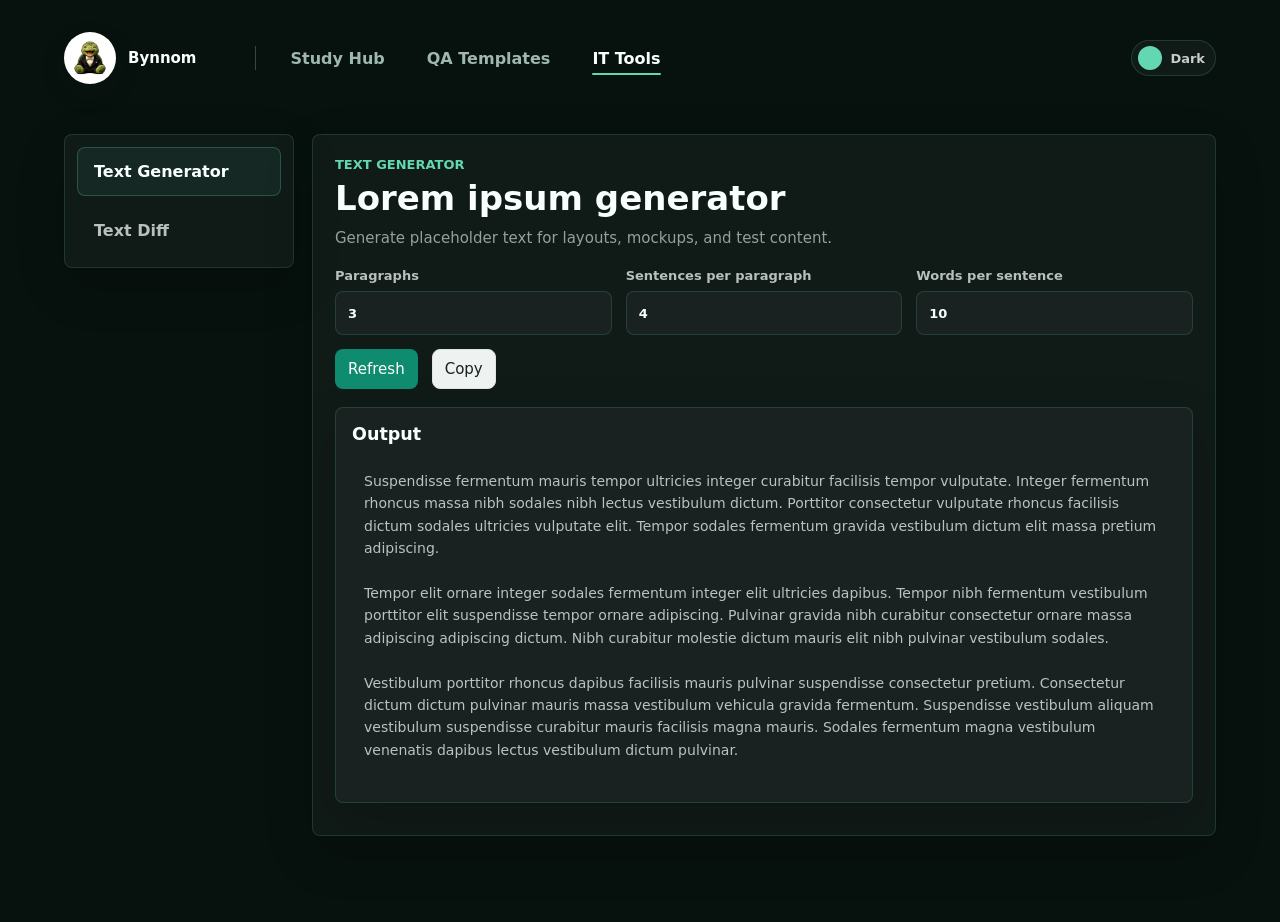
==== commit 1ccbdcc8: "chore: update docs and defer script loading" ====
--- a/it-tools/index.html
+++ b/it-tools/index.html
@@ -141,8 +141,8 @@
       </form>
     </dialog>
 
-    <script src="../assets/scripts/auth.js"></script>
-    <script src="../assets/scripts/theme.js"></script>
-    <script src="../assets/scripts/text-generator.js"></script>
+    <script src="../assets/scripts/auth.js" defer></script>
+    <script src="../assets/scripts/theme.js" defer></script>
+    <script src="../assets/scripts/text-generator.js" defer></script>
   </body>
 </html>
--- a/assets/styles/main.css
+++ b/assets/styles/main.css
@@ -160,6 +160,60 @@
   place-items: center;
 }
 
+.home-video-panel {
+  position: relative;
+  width: min(100%, 980px);
+  overflow: hidden;
+  padding: 10px;
+  border: 1px solid rgba(98, 215, 177, 0.18);
+  border-radius: var(--radius);
+  background: rgba(255, 255, 255, 0.035);
+  box-shadow: 0 24px 70px rgba(0, 0, 0, 0.18);
+}
+
+.home-video-panel video {
+  width: 100%;
+  aspect-ratio: 16 / 9;
+  display: block;
+  border-radius: calc(var(--radius) - 4px);
+  object-fit: cover;
+}
+
+.home-video-copy {
+  display: grid;
+  grid-template-columns: auto minmax(0, 1fr);
+  column-gap: 18px;
+  row-gap: 4px;
+  align-items: center;
+  padding: 16px 6px 4px;
+}
+
+.home-video-copy span {
+  color: #62d7b1;
+  font-size: 12px;
+  font-weight: 900;
+  letter-spacing: 0;
+  text-transform: uppercase;
+}
+
+.home-video-copy h1,
+.home-video-copy p {
+  margin: 0;
+}
+
+.home-video-copy h1 {
+  margin-top: 0;
+  color: #f9fffc;
+  font-size: clamp(20px, 2.4vw, 28px);
+  line-height: 1.12;
+}
+
+.home-video-copy p {
+  grid-column: 2;
+  color: rgba(249, 255, 252, 0.68);
+  line-height: 1.6;
+}
+
 .coming-soon-panel {
   width: min(100%, 520px);
   padding: 30px;
@@ -326,6 +380,11 @@
   padding-top: clamp(24px, 4vw, 42px);
 }
 
+.templates-shell {
+  max-width: min(100%, 1480px);
+  padding-top: clamp(24px, 4vw, 42px);
+}
+
 .templates-head,
 .tools-head {
   max-width: 680px;
@@ -377,11 +436,17 @@
 }
 
 .template-library {
-  grid-template-columns: repeat(3, minmax(0, 1fr));
+  grid-template-columns: 1fr;
+  height: 100%;
 }
 
 .template-library article {
-  min-height: 190px;
+  min-height: 0;
+  overflow: hidden;
+}
+
+.template-library article[hidden] {
+  display: none;
 }
 
 .template-library span {
@@ -393,6 +458,65 @@
 .template-library h2 {
   margin-top: 16px;
   font-size: 22px;
+}
+
+.template-copy-card {
+  grid-column: 1 / -1;
+  height: 100%;
+  min-height: 0;
+}
+
+.templates-page .template-library .template-copy-card {
+  border: 0;
+  background: transparent;
+  box-shadow: none;
+  padding: 0;
+}
+
+.template-copy-head {
+  display: flex;
+  align-items: flex-start;
+  justify-content: space-between;
+  gap: 16px;
+}
+
+.template-copy-head h2 {
+  margin-top: 0;
+}
+
+.template-copy-card textarea {
+  width: 100%;
+  height: calc(var(--tool-panel-height) - 110px);
+  max-height: calc(var(--tool-panel-height) - 110px);
+  min-height: 0;
+  margin-top: 12px;
+  border: 1px solid rgba(98, 215, 177, 0.16);
+  border-radius: var(--radius);
+  background: rgba(255, 255, 255, 0.04);
+  box-sizing: border-box;
+  color: rgba(249, 255, 252, 0.82);
+  font: inherit;
+  line-height: 1.6;
+  overflow: auto;
+  padding: 16px;
+  resize: none;
+}
+
+.template-workspace .tool-panel {
+  height: var(--tool-panel-height);
+  min-height: 0;
+  overflow: hidden;
+}
+
+.template-panel .tool-panel-head h1 {
+  margin: 6px 0 0;
+  color: #f9fffc;
+  font-size: clamp(24px, 3.4vw, 34px);
+  line-height: 1.1;
+}
+
+.template-menu .tool-option {
+  text-decoration: none;
 }
 
 .tools-workspace {
@@ -1347,6 +1471,7 @@
 html[data-theme="light"] .home-brand,
 html[data-theme="light"] .coming-soon-panel h1,
 html[data-theme="light"] .templates-head h1,
+html[data-theme="light"] .template-panel .tool-panel-head h1,
 html[data-theme="light"] .templates-page .template-library h2,
 html[data-theme="light"] .tools-head h1,
 html[data-theme="light"] .study-hub-page .topbar h2,
@@ -1385,6 +1510,7 @@
 }
 
 html[data-theme="light"] .coming-soon-panel,
+html[data-theme="light"] .home-video-panel,
 html[data-theme="light"] .templates-page .template-library article,
 html[data-theme="light"] .tools-menu,
 html[data-theme="light"] .tool-panel,
@@ -1401,10 +1527,23 @@
   box-shadow: var(--shadow);
 }
 
+html[data-theme="light"] .home-video-copy {
+  background: transparent;
+}
+
+html[data-theme="light"] .home-video-copy h1 {
+  color: #17211d;
+}
+
+html[data-theme="light"] .home-video-copy p {
+  color: #65746d;
+}
+
 html[data-theme="light"] .theme-toggle,
 html[data-theme="light"] .tool-form textarea,
 html[data-theme="light"] .tool-form input,
 html[data-theme="light"] .tool-form select,
+html[data-theme="light"] .template-copy-card textarea,
 html[data-theme="light"] .study-hub-page .nav button,
 html[data-theme="light"] .study-hub-page .segmented,
 html[data-theme="light"] .study-hub-page .secondary-btn,
@@ -1607,6 +1746,36 @@
     gap: 18px;
   }
 
+  .home-placeholder {
+    min-height: auto;
+    padding-top: 36px;
+    place-items: start stretch;
+  }
+
+  .home-video-panel {
+    padding: 8px;
+  }
+
+  .home-video-copy {
+    grid-template-columns: 1fr;
+    gap: 6px;
+    padding: 14px 6px 4px;
+  }
+
+  .home-video-copy h1,
+  .home-video-copy p {
+    grid-column: auto;
+  }
+
+  .home-video-copy h1 {
+    font-size: 20px;
+  }
+
+  .home-video-copy p {
+    font-size: 14px;
+    line-height: 1.45;
+  }
+
   .templates-topbar .secondary-btn {
     width: 100%;
   }
